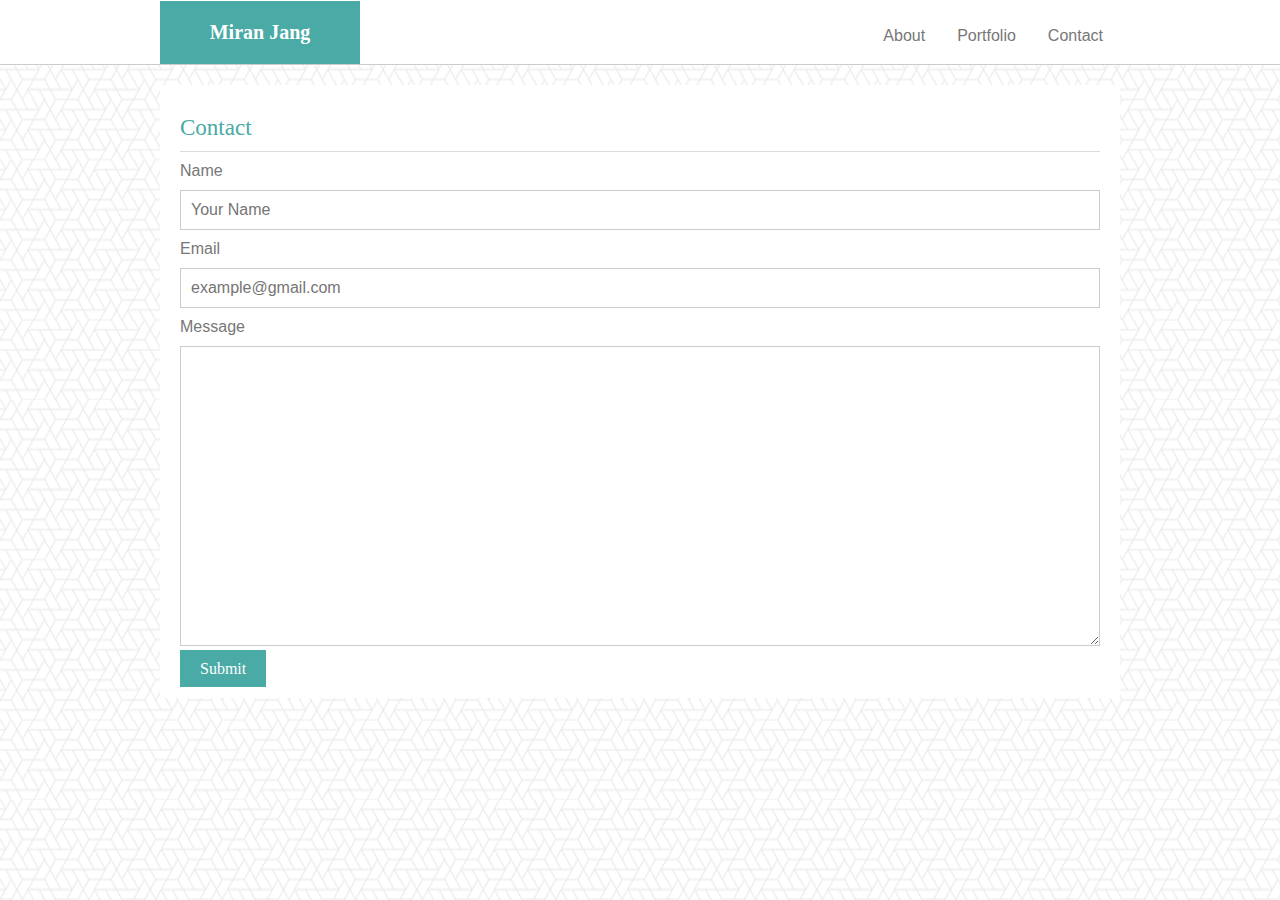
==== contact.html @ f4a12c4e "another update" ====
<!DOCTYPE html>
<html>
    <head>
        <title>Contact</title>
        <link rel="stylesheet" href="assets/css/style.css">
    </head>

    <body>

        <div class="nav">
            <header>
                <div class="name">
                    Miran Jang
                </div>
                
                <div class="menu">
                    <ul>     
                    <li><a href="contact.html">Contact</a></li>
                    <li><a href="portfolio.html">Portfolio</a></li>
                    <li><a href="index.html">About</a></li>   
                    </ul>
                </div>
                
            </header>
        </div>

        <div class="container">
            <div class="title">
                Contact
            </div>

            <div class="contact-info">
                
                <form action="/action_page.php"></form>
                <p>Name</p> 
                <input type="text" name="name" placeholder="Your Name">
                <p>Email</p>
                <input type="text" name="email" placeholder="example@gmail.com">
                <p>Message</p>
                <textarea rows="4" cols="50" name="message" form="usrform">

                </textarea>
                </form>
            </div>

            <a href="#" class="button">Submit</a>
        </div>

    </body>
</html>
---- assets/css/style.css ----
* {
    box-sizing: border-box;
    margin: 0px auto 0px auto;
}

body {
    background-image: url("../images/what-the-hex.png");
    background-repeat: repeat;
    font-family: 'georgia', 'Times New Roman', Times, serif;
    
}

.nav {
    background: #ffffff;
    margin: 0px;
    border-bottom: 1px solid #cccccc;
    overflow: auto;
    width: 100%;
}

header {

    width: 960px;
}

.name {
    background: #4aaaa5;
    color: #ffffff; 
    font-size: 20px;
    font-weight: bold;
    text-align: center;
    width: 200px;
    padding: 20px;
    float: left;
}

li {
    display: inline;
    right: 0px;
    float: right;
    margin: 1em;
    font-family: 'arial', 'helvetica neue', Helvetica, sans-serif;
}

a {
    color: #777777;
    text-decoration: none;
}

.menu {
    margin: 1px;
    padding-top: 10px;
}

.container{
    width: 960px;
    background: #ffffff;
    margin-top: 20px;
    margin-bottom: 20px;
    padding: 20px;
}

.title {
    clear: both;
    color: #4aaaa5;
    font-size: 23px;
    margin: 10px auto 10px auto;
    padding-bottom: 10px;
    border-bottom: 1px solid #dddddd;

}

article {
    margin-top: 20px;
}

#pic {
    width: 25%;
    height: 25%;
    float: left;
    margin-right: 20px;
}

footer {
    background: #666666;
    border-top: 8px solid #4aaaa5;
    text-align: center;
    margin-bottom: 0px;
    padding-top: 20px;
    padding-bottom: 10px;
    color: #ffffff;
    font-size: 14px;
    position: fixed;
    width: 100%;
    bottom: 0px;
}


.image1 {
    position: relative;
    float: left;
    margin: 20px 20px 20px 0px;
}

.image2 {
    float: left;
    margin: 20px 300px 20px 20px;
    position: relative;

}

.image3 {
    float: left;
    margin: 20px 20px 20px 0px;
    position: relative;
}

.image4 {
    float: left;
    margin: 20px 20px 20px 20px;
    position: relative;
}

.image5 {
    clear: both;
    position: relative;
    margin: 20px 20px 20px 0px;
    padding-top: 20px;
}

.textblock1, .textblock2, .textblock3, .textblock4, .textblock5 {
    position: absolute;
    bottom: 10px;
    background: #4aaaa5;
    color: white;
    width: 250px;
    padding: 10px;
    text-align: center;
}
.contact-info {
    font-family: 'Arial', 'Helvetica neue', Helvetica, sans-serif;
    color: #777777;
    font-size: 16px;

}
input {
width: 100%;
padding: 10px;
margin: 10px 0px 10px 0px;
display: inline-block;
border: 1px solid #cccccc;
color: #777777;
font-size: 16px;

}

textarea {
    width: 100%;
    height: 300px;
    border: 1px solid #cccccc;
    margin: 10px 0px 10px 0px;
    font-size: 16px;
}

.button {
    background: #4aaaa5;
    padding: 10px 20px 10px 20px;
    color: #ffffff;
    text-align: center;
    font-size: 16px;
}
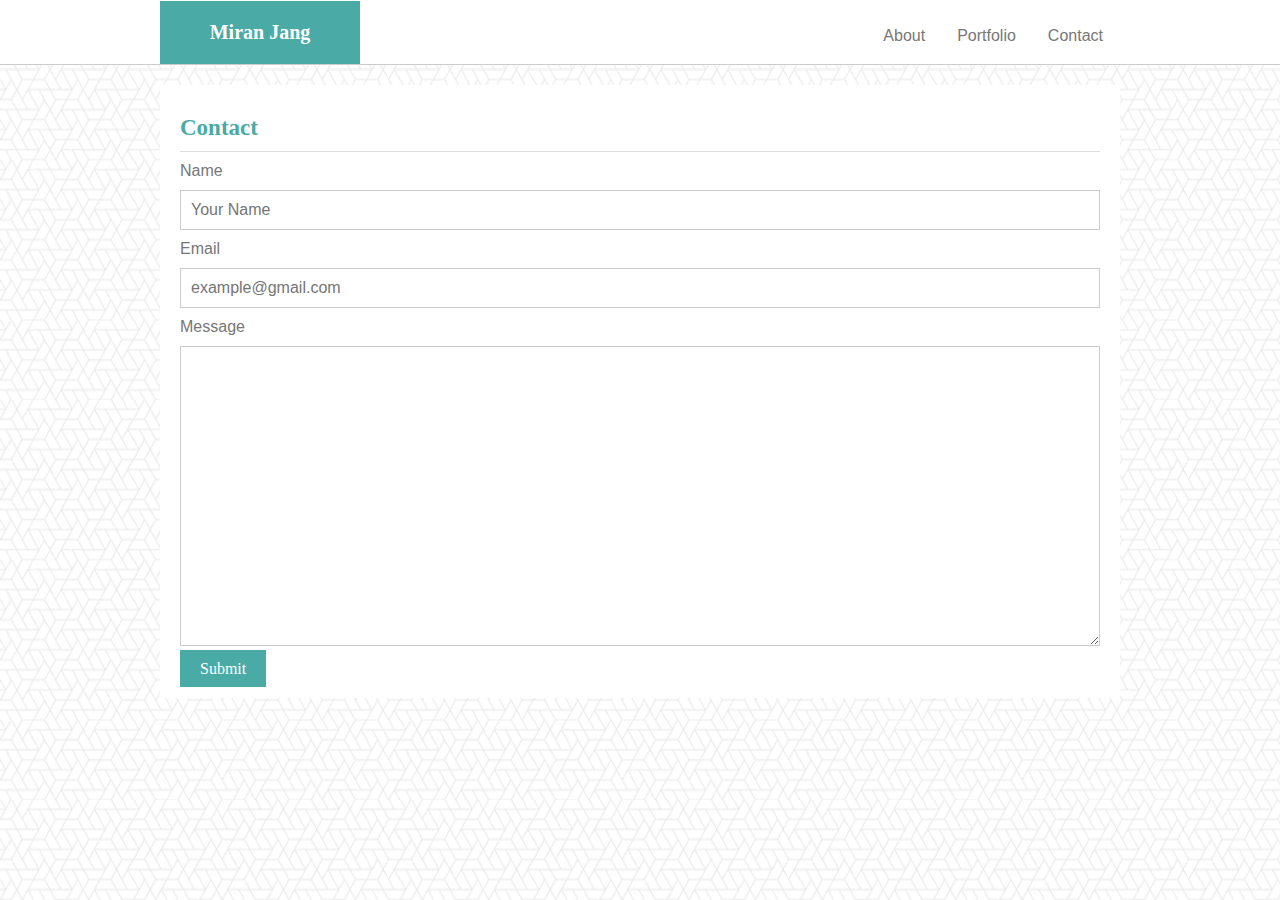
==== commit 4526a037: "final upload" ====
--- a/contact.html
+++ b/contact.html
@@ -2,7 +2,11 @@
 <html>
     <head>
         <title>Contact</title>
+        
+        <meta charset="UTF-8">
         <link rel="stylesheet" href="assets/css/style.css">
+        
+    
     </head>
 
     <body>
--- a/assets/css/style.css
+++ b/assets/css/style.css
@@ -1,3 +1,4 @@
+ /* <!-- index html, header, container, and background --> */
 * {
     box-sizing: border-box;
     margin: 0px auto 0px auto;
@@ -19,7 +20,6 @@
 }
 
 header {
-
     width: 960px;
 }
 
@@ -39,12 +39,16 @@
     right: 0px;
     float: right;
     margin: 1em;
-    font-family: 'arial', 'helvetica neue', Helvetica, sans-serif;
+    font-family: 'arial', 'helvetica neue', Helvetica, sans-serif; 
 }
 
 a {
     color: #777777;
     text-decoration: none;
+}
+
+a:hover {
+    color: #4aaaa5;
 }
 
 .menu {
@@ -56,7 +60,7 @@
     width: 960px;
     background: #ffffff;
     margin-top: 20px;
-    margin-bottom: 20px;
+    margin-bottom: 30px;
     padding: 20px;
 }
 
@@ -67,6 +71,7 @@
     margin: 10px auto 10px auto;
     padding-bottom: 10px;
     border-bottom: 1px solid #dddddd;
+    font-weight: 550;
 
 }
 
@@ -75,10 +80,11 @@
 }
 
 #pic {
-    width: 25%;
-    height: 25%;
+    width: 27%;
+    height: 27%;
     float: left;
     margin-right: 20px;
+    margin-bottom: 10px;
 }
 
 footer {
@@ -95,6 +101,8 @@
     bottom: 0px;
 }
 
+
+/* <!-- portfolio css --!> */
 
 .image1 {
     position: relative;
@@ -133,10 +141,14 @@
     bottom: 10px;
     background: #4aaaa5;
     color: white;
-    width: 250px;
+    width: 280px;
     padding: 10px;
     text-align: center;
 }
+
+/* <!-- contact css --> */
+
+
 .contact-info {
     font-family: 'Arial', 'Helvetica neue', Helvetica, sans-serif;
     color: #777777;
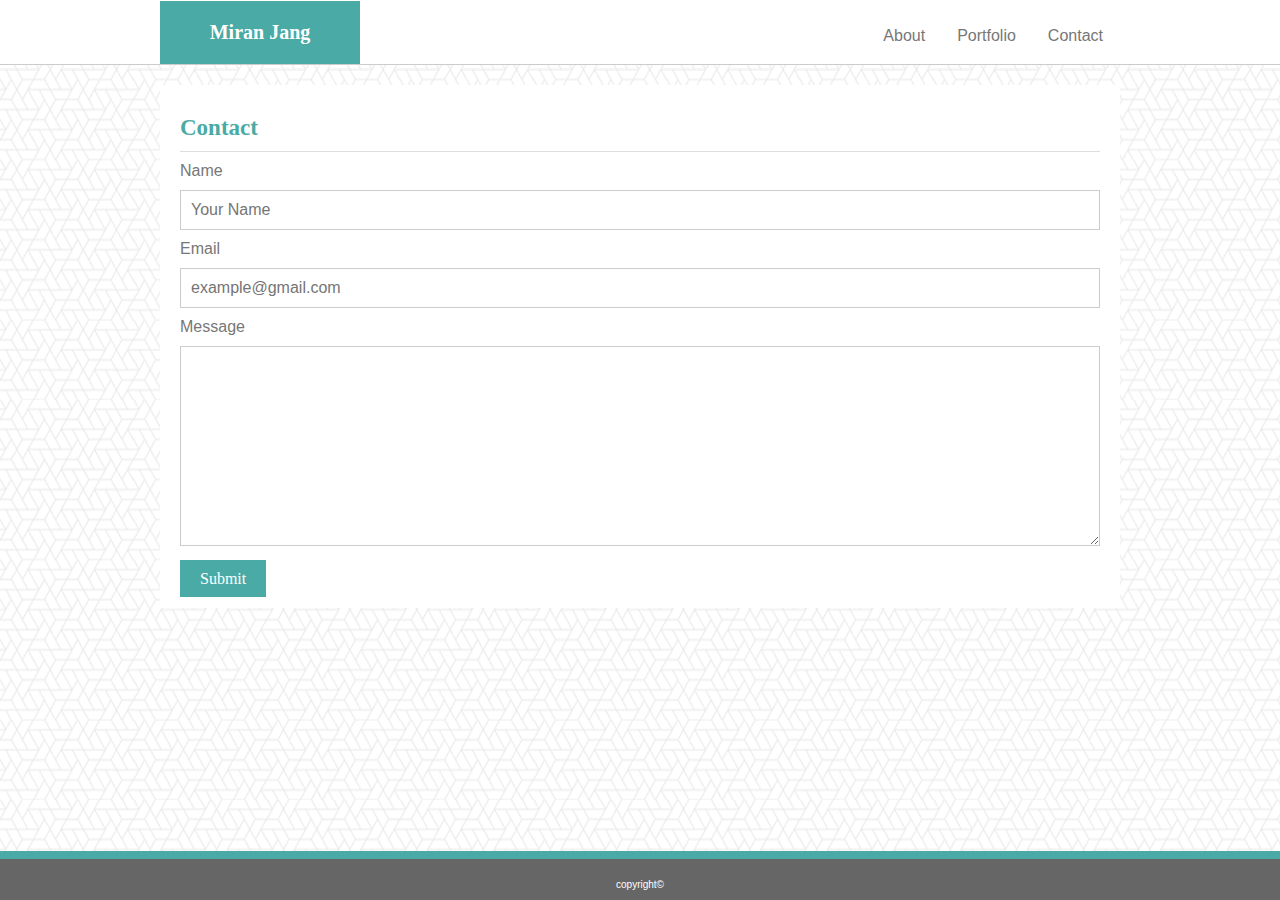
==== commit 0b9ed7e1: "revised" ====
--- a/contact.html
+++ b/contact.html
@@ -50,5 +50,11 @@
             <a href="#" class="button">Submit</a>
         </div>
 
+        <footer>
+                <div class="copyright">
+                    copyright&copy;
+                </div>
+            </footer>
+
     </body>
 </html>--- a/assets/css/style.css
+++ b/assets/css/style.css
@@ -60,7 +60,7 @@
     width: 960px;
     background: #ffffff;
     margin-top: 20px;
-    margin-bottom: 30px;
+    margin-bottom: 80px;
     padding: 20px;
 }
 
@@ -95,7 +95,8 @@
     padding-top: 20px;
     padding-bottom: 10px;
     color: #ffffff;
-    font-size: 14px;
+    font-size: 10px;
+    font-family: 'Arial', 'Helvetica Neue', Helvetica, sans-serif;
     position: fixed;
     width: 100%;
     bottom: 0px;
@@ -168,9 +169,9 @@
 
 textarea {
     width: 100%;
-    height: 300px;
+    height: 200px;
     border: 1px solid #cccccc;
-    margin: 10px 0px 10px 0px;
+    margin: 10px 0px 20px 0px;
     font-size: 16px;
 }
 
